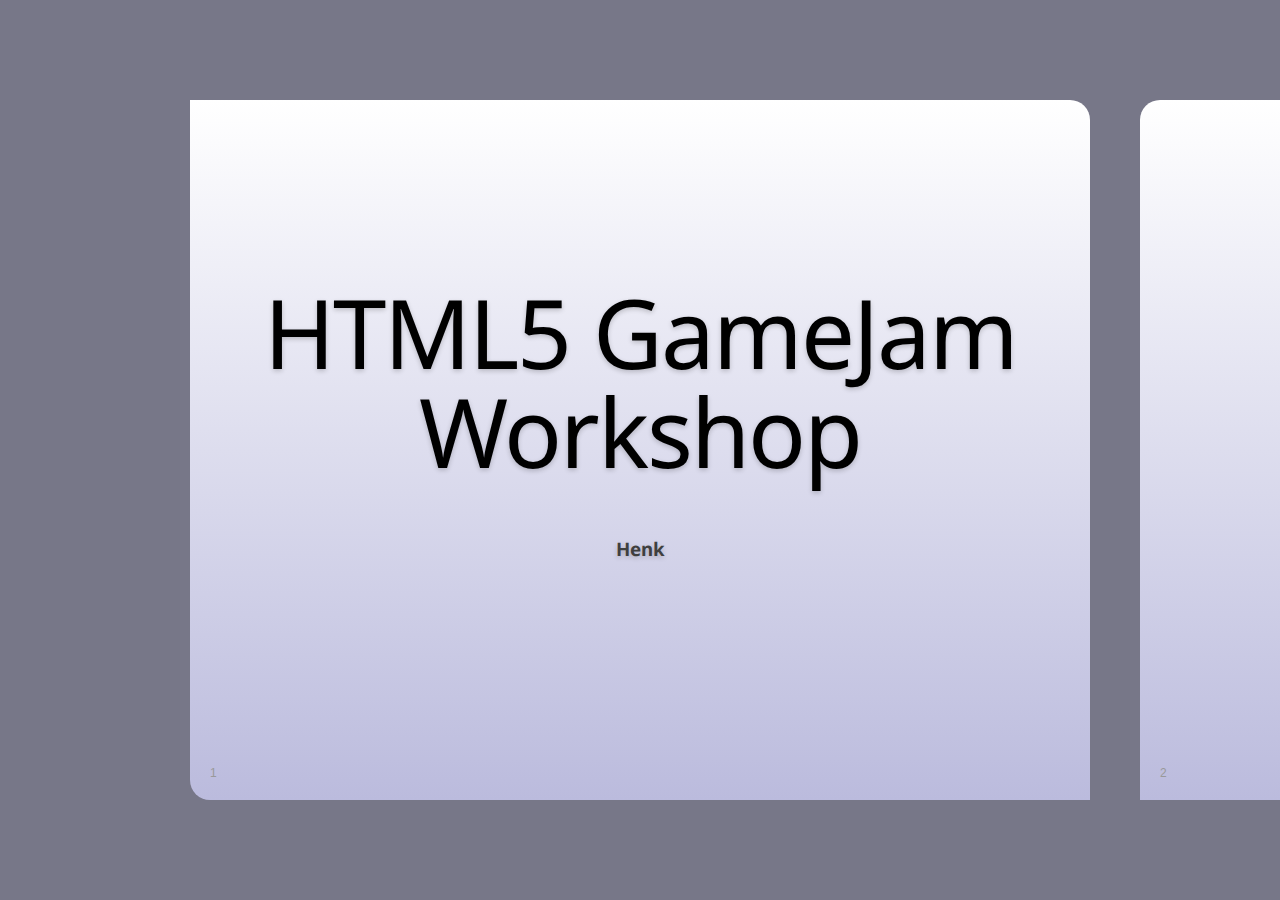
==== index.html @ bd3f6a67 "first commit" ====
<!DOCTYPE html> 
<!--
  Copyright 2010 Google Inc.
 
  Licensed under the Apache License, Version 2.0 (the "License");
  you may not use this file except in compliance with the License.
  You may obtain a copy of the License at
 
     http://www.apache.org/licenses/LICENSE-2.0
 
  Unless required by applicable law or agreed to in writing, software
  distributed under the License is distributed on an "AS IS" BASIS,
  WITHOUT WARRANTIES OR CONDITIONS OF ANY KIND, either express or implied.
  See the License for the specific language governing permissions and
  limitations under the License.
 
  Original slides: Marcin Wichary (mwichary@google.com)
  Modifications: Ernest Delgado (ernestd@google.com)
                 Alex Russell (slightlyoff@chromium.org)
                 Brad Neuberg
--> 
<html manifest="cache.manifest"> 
  <head> 
    <meta charset="utf-8" /> 
    <meta http-equiv="X-UA-Compatible" content="IE=Edge;chrome=1" /> 
    <title>HTML5 GameJam Workshop</title> 
    <link href="http://fonts.googleapis.com/css?family=Droid+Sans|Droid+Sans+Mono" rel="stylesheet" type="text/css" /> 
    <script type="text/javascript" src="http://maps.google.com/maps/api/js?sensor=true"></script> 
    <link rel="stylesheet" href="presentation.css" type="text/css">
  </head> 
  <body> 
    <div class="presentation"> 
      <div id="presentation-counter"></div> 
      <div class="slides"> 
                
        <div class="slide"> 
          <style> 
            .intro h1, .intro h2 {
              color: black;
            }
            .intro h1 {
              letter-spacing: -2px;
              font-size: 96px;
            }
            .intro h2 {
              margin-top: -5px;
              font-size: 40px;
              letter-spacing: -1px;
            }
          </style> 


          <section class="middle intro"> 
            <hgroup> 
              <h1> 
                  HTML5 GameJam 					
              </h1> 
			  <h1>
				Workshop
			  </h1>
             
		      <h3>Henk</h3>
		
            </hgroup> 
          	</section> 
        </div> 
 
		 <div class="slide"> 
	         
	          <section class="middle intro"> 
	            <hgroup> 
	              <h1> 
	                 Welkom!  					
	              </h1> 
			    </hgroup> 
	         </section> 
	     </div>
	
		 <div class="slide"> 
     		<section class="middle intro"> 
	            <hgroup> 
	              <h1> 
	                 Wat gaan we doen? 					
	              </h1> 
			    </hgroup> 
	         </section> 
	     </div>
	
	     <div class="slide"> 
     		<section class="middle intro"> 
	            <hgroup> 
	              <h1> 
	                 Catch me!				
	              </h1> 
			    </hgroup> 
	         </section> 
	     </div>
	
		  <div class="slide"> 
	     		<section class="middle intro"> 
		            <hgroup> 
						
		              <h1>Programma</h1>
		 				<p>
		              <ul>
				        <li>Hoe werkt het spelletje?</li> 
						<li>Wat is HTML5?</li>
						<li>Wat is nu eigenlijk programmeren</li>
						<li>Pauze</li>
						<li>Het echte werk</li>
			 		  </ul>
					</p>
		               
				    </hgroup> 
		         </section> 
		   </div>
        
       
	  </div> <!-- slides --> 
 
    </div> <!-- presentation --> 
 
    <script> 
      (function() {
        var doc = document;
        var disableBuilds = true;
 
        var ctr = 0;
        var spaces = /\s+/, a1 = [''];
 
        var toArray = function(list) {
          return Array.prototype.slice.call(list || [], 0);
        };
 
        var byId = function(id) {
          if (typeof id == 'string') { return doc.getElementById(id); }
          return id;
        };
 
        var query = function(query, root) {
          if (!query) { return []; }
          if (typeof query != 'string') { return toArray(query); }
          if (typeof root == 'string') {
            root = byId(root);
            if(!root){ return []; }
          }
 
          root = root || document;
          var rootIsDoc = (root.nodeType == 9);
          var doc = rootIsDoc ? root : (root.ownerDocument || document);
 
          // rewrite the query to be ID rooted
          if (!rootIsDoc || ('>~+'.indexOf(query.charAt(0)) >= 0)) {
            root.id = root.id || ('qUnique' + (ctr++));
            query = '#' + root.id + ' ' + query;
          }
          // don't choke on something like ".yada.yada >"
          if ('>~+'.indexOf(query.slice(-1)) >= 0) { query += ' *'; }
 
          return toArray(doc.querySelectorAll(query));
        };
 
        var strToArray = function(s) {
          if (typeof s == 'string' || s instanceof String) {
            if (s.indexOf(' ') < 0) {
              a1[0] = s;
              return a1;
            } else {
              return s.split(spaces);
            }
          }
          return s;
        };
 
        var addClass = function(node, classStr) {
          classStr = strToArray(classStr);
          var cls = ' ' + node.className + ' ';
          for (var i = 0, len = classStr.length, c; i < len; ++i) {
            c = classStr[i];
            if (c && cls.indexOf(' ' + c + ' ') < 0) {
              cls += c + ' ';
            }
          }
          node.className = cls.trim();
        };
 
        var removeClass = function(node, classStr) {
          var cls;
          if (classStr !== undefined) {
            classStr = strToArray(classStr);
            cls = ' ' + node.className + ' ';
            for (var i = 0, len = classStr.length; i < len; ++i) {
              cls = cls.replace(' ' + classStr[i] + ' ', ' ');
            }
            cls = cls.trim();
          } else {
            cls = '';
          }
          if (node.className != cls) {
            node.className = cls;
          }
        };
 
        var toggleClass = function(node, classStr) {
          var cls = ' ' + node.className + ' ';
          if (cls.indexOf(' ' + classStr.trim() + ' ') >= 0) {
            removeClass(node, classStr);
          } else {
            addClass(node, classStr);
          }
        };
 
        var ua = navigator.userAgent;
        var isFF = parseFloat(ua.split('Firefox/')[1]) || undefined;
        var isWK = parseFloat(ua.split('WebKit/')[1]) || undefined;
        var isOpera = parseFloat(ua.split('Opera/')[1]) || undefined;
 
        var canTransition = (function() {
          var ver = parseFloat(ua.split('Version/')[1]) || undefined;
          // test to determine if this browser can handle CSS transitions.
          var cachedCanTransition = 
            (isWK || (isFF && isFF > 3.6 ) || (isOpera && ver >= 10.5));
          return function() { return cachedCanTransition; }
        })();
 
        //
        // Slide class
        //
        var Slide = function(node, idx) {
          this._node = node;
          if (idx >= 0) {
            this._count = idx + 1;
          }
          if (this._node) {
            addClass(this._node, 'slide distant-slide');
          }
          this._makeCounter();
          this._makeBuildList();
        };
 
        Slide.prototype = {
          _node: null,
          _count: 0,
          _buildList: [],
          _visited: false,
          _currentState: '',
          _states: [ 'distant-slide', 'far-past',
                     'past', 'current', 'future',
                     'far-future', 'distant-slide' ],
          setState: function(state) {
            if (typeof state != 'string') {
              state = this._states[state];
            }
            if (state == 'current' && !this._visited) {
              this._visited = true;
              this._makeBuildList();
            }
            removeClass(this._node, this._states);
            addClass(this._node, state);
            this._currentState = state;
 
            // delay first auto run. Really wish this were in CSS.
            /*
            this._runAutos();
            */
            var _t = this;
            setTimeout(function(){ _t._runAutos(); } , 400);
          },
          _makeCounter: function() {
            if(!this._count || !this._node) { return; }
            var c = doc.createElement('span');
            c.innerHTML = this._count;
            c.className = 'counter';
            this._node.appendChild(c);
          },
          _makeBuildList: function() {
            this._buildList = [];
            if (disableBuilds) { return; }
            if (this._node) {
              this._buildList = query('[data-build] > *', this._node);
            }
            this._buildList.forEach(function(el) {
              addClass(el, 'to-build');
            });
          },
          _runAutos: function() {
            if (this._currentState != 'current') {
              return;
            }
            // find the next auto, slice it out of the list, and run it
            var idx = -1;
            this._buildList.some(function(n, i) {
              if (n.hasAttribute('data-auto')) {
                idx = i;
                return true;
              }
              return false;
            });
            if (idx >= 0) {
              var elem = this._buildList.splice(idx, 1)[0];
              var transitionEnd = isWK ? 'webkitTransitionEnd' : (isFF ? 'mozTransitionEnd' : 'oTransitionEnd');
              var _t = this;
              if (canTransition()) {
                var l = function(evt) {
                  elem.parentNode.removeEventListener(transitionEnd, l, false);
                  _t._runAutos();
                };
                elem.parentNode.addEventListener(transitionEnd, l, false);
                removeClass(elem, 'to-build');
              } else {
                setTimeout(function() {
                  removeClass(elem, 'to-build');
                  _t._runAutos();
                }, 400);
              }
            }
          },
          buildNext: function() {
            if (!this._buildList.length) {
              return false;
            }
            removeClass(this._buildList.shift(), 'to-build');
            return true;
          },
        };
 
        //
        // SlideShow class
        //
        var SlideShow = function(slides) {
          this._slides = (slides || []).map(function(el, idx) {
            return new Slide(el, idx);
          });
          var h = window.location.hash;
          try {
            this.current = parseInt(h.split('#slide')[1], 10);
          } catch (e) { /* squeltch */ }
          this.current = isNaN(this.current) ? 1 : this.current;
          var _t = this;
          doc.addEventListener('keydown', 
              function(e) { _t.handleKeys(e); }, false);
          doc.addEventListener('mousewheel', 
              function(e) { _t.handleWheel(e); }, false);
          doc.addEventListener('DOMMouseScroll', 
              function(e) { _t.handleWheel(e); }, false);
          doc.addEventListener('touchstart', 
              function(e) { _t.handleTouchStart(e); }, false);
          doc.addEventListener('touchend', 
              function(e) { _t.handleTouchEnd(e); }, false);
          window.addEventListener('popstate', 
              function(e) { if (e.state) { _t.go(e.state); } }, false);
          this._update();          
        };
 
        SlideShow.prototype = {
          _slides: [],
          _update: function(dontPush) {
            document.querySelector('#presentation-counter').innerText = this.current;
            if (history.pushState) {
              if (!dontPush) {
                history.replaceState(this.current, 'Slide ' + this.current, '#slide' + this.current);
              }
            } else {
              window.location.hash = 'slide' + this.current;
            }
            for (var x = this.current-1; x < this.current + 7; x++) {
              if (this._slides[x-4]) {
                this._slides[x-4].setState(Math.max(0, x-this.current));
              }
            }
          },
 
          current: 0,
          next: function() {
            if (!this._slides[this.current-1].buildNext()) {
              this.current = Math.min(this.current + 1, this._slides.length);
              this._update();
            }
          },
          prev: function() {
            this.current = Math.max(this.current-1, 1);
            this._update();
          },
          go: function(num) {
            this.current = num;
            this._update(true);
          },
 
          _notesOn: false,
          showNotes: function() {
            var isOn = this._notesOn = !this._notesOn;
            query('.notes').forEach(function(el) {
              el.style.display = (notesOn) ? 'block' : 'none';
            });
          },
          switch3D: function() {
            toggleClass(document.body, 'three-d');
          },
          handleWheel: function(e) {
            var delta = 0;
            if (e.wheelDelta) {
              delta = e.wheelDelta/120;
              if (isOpera) {
                delta = -delta;
              }
            } else if (e.detail) {
              delta = -e.detail/3;
            }
 
            if (delta > 0 ) {
              this.prev();
              return;
            }
            if (delta < 0 ) {
              this.next();
              return;
            }
          },
          handleKeys: function(e) {
            
            if (/^(input|textarea)$/i.test(e.target.nodeName)) return;
            
            switch (e.keyCode) {
              case 37: // left arrow
                this.prev(); break;
              case 39: // right arrow
              case 32: // space
                this.next(); break;
              case 50: // 2
                this.showNotes(); break;
              case 51: // 3
                this.switch3D(); break;
            }
          },
          _touchStartX: 0,
          handleTouchStart: function(e) {
            this._touchStartX = e.touches[0].pageX;
          },
          handleTouchEnd: function(e) {
            var delta = this._touchStartX - e.changedTouches[0].pageX;
            var SWIPE_SIZE = 150;
            if (delta > SWIPE_SIZE) {
              this.next();
            } else if (delta< -SWIPE_SIZE) {
              this.prev();
            }
          },
        };
 
        // Initialize
        var slideshow = new SlideShow(query('.slide'));
      })();
    </script> 
 
    <!--[if lt IE 9]>
    <script 
      src="http://ajax.googleapis.com/ajax/libs/chrome-frame/1/CFInstall.min.js">
    </script>
		<script>CFInstall.check({ mode: "overlay" });</script>
    <![endif]--> 
    
    <script> 
      var _gaq = _gaq || [];
      _gaq.push(['_setAccount', 'UA-15028909-5']);
      _gaq.push(['_trackPageview']);
 
      (function() {
        var ga = document.createElement('script'); ga.type = 'text/javascript'; ga.async = true;
        ga.src = ('https:' == document.location.protocol ? 'https://ssl' : 'http://www') + '.google-analytics.com/ga.js';
        var s = document.getElementsByTagName('script')[0]; s.parentNode.insertBefore(ga, s);
      })();
    </script> 
  </body> 
</html>
---- presentation.css ----
body {
    font: 16px "Lucida Grande", "Trebuchet MS", Verdana, sans-serif;
    padding: 0;
    margin: 0;
    width: 100%;
    height: 100%;
    position: absolute;
    left: 0px; top: 0px;
  }

  .presentation {
    position: absolute;
    height: 100%;
    width: 100%;
    left: 0px;
    top: 0px;
    display: block;
    overflow: hidden;
    background: #778;
  }

  .slides {
    width: 100%;
    height: 100%;
    left: 0;
    top: 0;
    position: absolute;
    display: block;
    -webkit-transition: -webkit-transform 1s ease-in-out;
    -moz-transition: -moz-transform 1s ease-in-out;
    -o-transition: -o-transform 1s ease-in-out;
    transition: transform 1s ease-in-out;
  }

  .slide {
    display: none;
    position: absolute;
    overflow: hidden;
    width: 900px;
    height: 700px;
    left: 50%;
    top: 50%;
    margin-top: -350px;
    background-color: #eee;
    background: -webkit-gradient(linear, left bottom, left top, from(#bbd), to(#fff));
    background: -moz-linear-gradient(bottom, #bbd, #fff);
    background: linear-gradient(bottom, #bbd, #fff);
    -webkit-transition: margin 0.25s ease-in-out;
    -moz-transition: margin 0.25s ease-in-out;
    -o-transition: margin 0.25s ease-in-out;
    transition: margin 0.25s ease-in-out;
  }

  .slide:nth-child(even) {
    -moz-border-radius: 20px 0;
    -khtml-border-radius: 20px 0;
    border-radius: 20px 0; /* includes Opera 10.5+ */
    -webkit-border-top-left-radius: 20px;
    -webkit-border-bottom-right-radius: 20px;
  }

  .slide:nth-child(odd) {
    -moz-border-radius: 0 20px;
    -khtml-border-radius: 0 20px;
    border-radius: 0 20px;
    -webkit-border-top-right-radius: 20px;
    -webkit-border-bottom-left-radius: 20px;
  }

  .slide p, .slide textarea {
    font-size: 20px;
  }

  .slide .counter {
    color: #999999;
    position: absolute;
    left: 20px;
    bottom: 20px;
    display: block;
    font-size: 12px;
  }

  .slide.title > .counter,
  .slide.segue > .counter,
  .slide.mainTitle > .counter {
    display: none;
  }

  .force-render {
    display: block;
    visibility: hidden;
  }
  
  .slide.far-past {
    display: block;
    margin-left: -2400px;
  }
  
  .slide.past {
    visibility: visible;
    display: block;
    margin-left: -1400px;
  }
  
  .slide.current {
    visibility: visible;
    display: block;
    margin-left: -450px;
  }
  
  .slide.future {
    visibility: visible;
    display: block;
    margin-left: 500px;
  }
  
  .slide.far-future {
    display: block;
    margin-left: 1500px;
  }

  body.three-d div.presentation {
    /*background: -webkit-gradient(radial, 50% 50%, 10, 50% 50%, 1000, from(#333), to(#000));        */
  }
  
  body.three-d div.slides {
    -webkit-transform: translateX(50px) scale(0.8) rotateY(10deg);
    -moz-transform: translateX(50px) scale(0.8) rotateY(10deg);
    -o-transform: translateX(50px) scale(0.8) rotateY(10deg);
    transform: translateX(50px) scale(0.8) rotateY(10deg);
  }
  
  /* Content */
  /*
    Font sizes:
    header h1 - 50px
    h2, p - 20px
    default, pre, input - 16px
  */
  
  @font-face { font-family: 'Junction'; src: url(src/Junction02.otf); }
  @font-face { font-family: 'LeagueGothic'; src: url(src/LeagueGothic.otf); }
  
  header {
    font-family: 'Droid Sans';
    font-weight: normal;
    letter-spacing: -.05em;
    color: black;
    text-shadow: rgba(0, 0, 0, 0.2) 0 2px 5px;
    position: absolute;
    left: 30px;
    top: 25px;
    margin: 0;
    padding: 0;
    font-size: 50px;
  }
  
  h1 {
    font-size: 100%;
    display: inline;
  	font-weight: normal;
  	padding: 0;
  	margin: 0;
  }
  
  h2 {
    font-family: 'Droid Sans';
    color: black;
    font-size: 20px;
    padding: 0;
    margin: 15px 0 5px 0;
  }
        
  h2:first-child {
    margin-top: 0;
  }

  section, footer {
    font-family: 'Droid Sans';
    color: #3f3f3f;
    text-shadow: rgba(0, 0, 0, 0.2) 0 2px 5px;
    margin: 100px 30px 0;
    display: block;
    overflow: hidden;
  }
  
  footer {
    font-size: 12px;
    margin: 20px 0 0 30px;
  }

  a {
    color: inherit;
    display: inline-block;
    text-decoration: none;
    line-height: 110%;
    border-bottom: 2px solid #3f3f3f;
  }

  .gmap a {
    line-height: 100%;
    border-bottom: none;
  }

  li {
    list-style: none;
    padding: 10px 0;
  }

  button {
    font-size: 20px;
  }
  
  pre button {
    margin: 2px;
  }
  
  .summary {
    font-size: 30px;
  }

  .bullets {
    font-size: 40px;
  }
  
  section.left {
    float: left;
    width: 390px;
  }
  
  section.small {
    font-size: 24px;
  }
  
  section.small ul {
    margin: 0 0 0 15px;
    padding: 0;
  }
  
  section.small li {
    padding-bottom: 0;
  }
        
  section.middle {
    line-height: 68px;
    text-align: center;
    display: table-cell;
    vertical-align: middle;
    height: 700px;
    width: 900px;
  }
  
  pre {
    text-align: left;
    font-family: 'Droid Sans Mono', Courier;        
    padding: 10px 20px;
    background: rgba(255, 0, 0, 0.05);
    -webkit-border-radius: 8px;
    -khtml-border-radius: 8px;
    -moz-border-radius: 8px;
    border-radius: 8px;
    border: 1px solid rgba(255, 0, 0, 0.2);
  }
  
  pre select {
    font-family: Monaco, Courier;
    border: 1px solid #c61800;
  }
    
  input {
    font-size: 16px;
    margin-right: 10px;
    font-family: Helvetica;
    padding: 3px;
  }
  input[type="range"] {
    width: 100%;
  }
  
  button {
    margin: 20px 10px 0 0;
    font-family: Verdana;
  }
  
  button.large {
    font-size: 32px;
  }
    
  pre b {
    font-weight: normal;
    color: #c61800;
    text-shadow: #c61800 0 0 1px;
    /*letter-spacing: -1px;*/
  }
  pre em {
    font-weight: normal;
    font-style: normal;
    color: #18a600;
    text-shadow: #18a600 0 0 1px;
  }
  pre input[type="range"] {
    height: 6px;
    cursor: pointer;
    width: auto;
  }
  
  div.example {
    display: block;
    padding: 10px 20px;
    color: black;
    background: rgba(255, 255, 255, 0.4);
    -webkit-border-radius: 8px;
    -khtml-border-radius: 8px;
    -moz-border-radius: 8px;
    border-radius: 8px;
    margin-bottom: 10px;
    border: 1px solid rgba(0, 0, 0, 0.2);
  }
  
  video {
    -moz-border-radius: 8px;
    -khtml-border-radius: 8px;
    -webkit-border-radius: 8px;
    border-radius: 8px;
    border: 1px solid rgba(0, 0, 0, 0.2);
  }
  
  .css,
  .js,
  .html,
  .key {
    font-family: 'Droid Sans';
    color: black;
    display: inline-block;
    padding: 6px 10px 3px 10px;
    font-size: 25px;
    line-height: 30px;
    text-shadow: none;
    letter-spacing: 0;
    bottom: 10px;
    position: relative;
    -moz-border-radius: 10px;
    -khtml-border-radius: 10px;
    -webkit-border-radius: 10px;
    border-radius: 10px;
    background: white;
    box-shadow: rgba(0, 0, 0, 0.1) 0 2px 5px;
    -webkit-box-shadow: rgba(0, 0, 0, 0.1) 0 2px 5px;
    -moz-box-shadow: rgba(0, 0, 0, 0.1) 0 2px 5px;
    -o-box-shadow: rgba(0, 0, 0, 0.1) 0 2px 5px;
  }
  
  .key { font-family: Arial; }
  
  :not(header) > .css,
  :not(header) > .js,
  :not(header) > .html,
  :not(header) > .key {
    margin: 0 5px;
    bottom: 4px;
  }
  
  .css {
    background: -webkit-gradient(linear, left top, left bottom, from(#ff4), to(#ffa));
    background-color: #ff4;
    background: -moz-linear-gradient(left top, #ff4, #ffa);
  }
  .js {
    background: -webkit-gradient(linear, left top, left bottom, from(#4f4), to(#afa));
    background-color: #4f4;
    background: -moz-linear-gradient(left top, #4f4, #afa);
  }
  .html {
    background: -webkit-gradient(linear, left top, left bottom, from(#e88), to(#fee));
    background-color: #e88;
    background: -moz-linear-gradient(left top, #e88, #fee);
  }

  .two-column {
    -webkit-column-count: 2;
    -moz-column-count: 2;
    column-count: 2;
  }
  
  .summary li::before, .bullets li::before {
    content: '· ';
  }

  .stroke {
    -webkit-text-stroke-color: red;
    -webkit-text-stroke-width: 1px;
  } /* currently webkit-only */
  
  .center {
    text-align: center;
  }
  
  .formula {
    font-size: 50px;
  }
  
  #presentation-counter {
    color: #ccc;
    font-size: 100px;
    letter-spacing: 1px;
    position: absolute;
    top: 40%;
    left: 0;
    width: 100%;
    text-align: center;
  }
  
  .hsl-value {
    display: inline-block;
    width: 50px;
  }
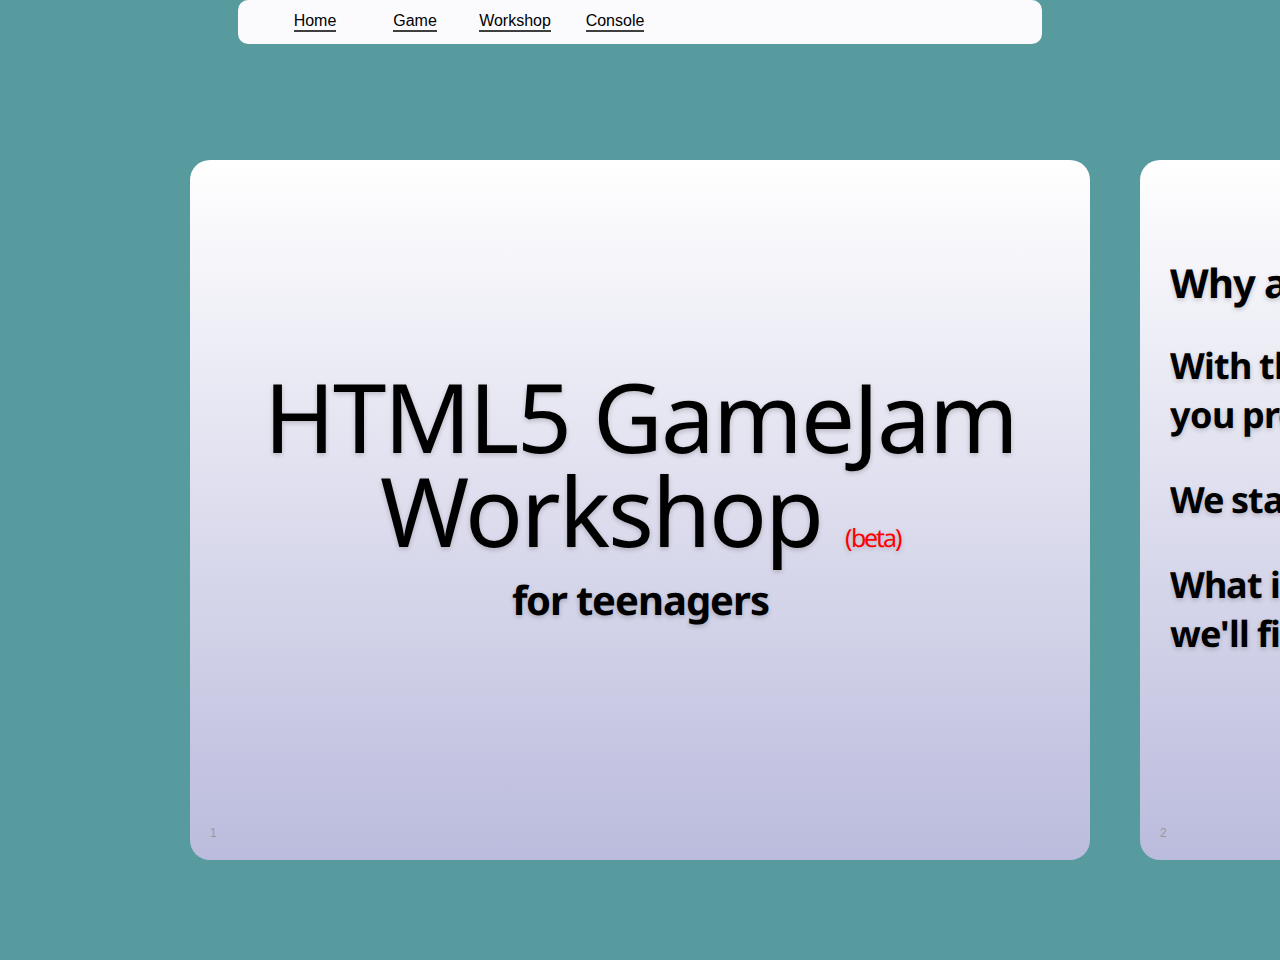
==== commit 2ff7f30f: "initital setup for workshop" ====
--- a/index.html
+++ b/index.html
@@ -28,8 +28,31 @@
     <link href="http://fonts.googleapis.com/css?family=Droid+Sans|Droid+Sans+Mono" rel="stylesheet" type="text/css" /> 
     <script type="text/javascript" src="http://maps.google.com/maps/api/js?sensor=true"></script> 
     <link rel="stylesheet" href="presentation.css" type="text/css">
+	<script type="text/javascript">
+
+	  var _gaq = _gaq || [];
+	  _gaq.push(['_setAccount', 'UA-20057132-1']);
+	  _gaq.push(['_trackPageview']);
+
+	  (function() {
+	    var ga = document.createElement('script'); ga.type = 'text/javascript'; ga.async = true;
+	    ga.src = ('https:' == document.location.protocol ? 'https://ssl' : 'http://www') + '.google-analytics.com/ga.js';
+	    var s = document.getElementsByTagName('script')[0]; s.parentNode.insertBefore(ga, s);
+	  })();
+
+	</script>
   </head> 
   <body> 
+	<div id="menu-wrapper">
+		<div id="menu">
+			<ul>
+				<li><div class="item"><a href="index.html">Home</a></div></li>
+				<li><div class="item"><a href="game" target="_blank">Game</a></div></li>
+				<li><div class="item"><a href="workshop.html">Workshop</a></div></li>
+				<li><div class="item"><a href="http://jsconsole.com" target="_blank">Console</a></div></li>
+			</ul>	
+		</div>	
+	</div>
     <div class="presentation"> 
       <div id="presentation-counter"></div> 
       <div class="slides"> 
@@ -54,69 +77,72 @@
           <section class="middle intro"> 
             <hgroup> 
               <h1> 
-                  HTML5 GameJam 					
-              </h1> 
-			  <h1>
-				Workshop
+                  HTML5 GameJam	Workshop <span style="color : red; font-size : 25px;">(beta)</span>
 			  </h1>
-             
-		      <h3>Henk</h3>
-		
+			<h2>
+				for teenagers
+			</h2>
+			
             </hgroup> 
           	</section> 
         </div> 
- 
-		 <div class="slide"> 
-	         
-	          <section class="middle intro"> 
+
+		 
+		<div class="slide"> 
+	          <section class="intro"> 
 	            <hgroup> 
-	              <h1> 
-	                 Welkom!  					
-	              </h1> 
+		 		<h2>Why a workhop?<h2>
+			
+			    <p>
+			    With this workshop I want to show </br>
+				you programming is fun! </br>
+			    </p>
+				
+				<p>
+			    We start at the beginning. </br>
+			    </p>
+			    
+			    <p> 
+				What is programming and  </br>
+				we'll finish with a nice game!</br>
+				</p>
+	    
+	            </hgroup> 
+	          	</section> 
+	    </div>
+	
+		<div class="slide"> 
+	          <section class="intro"> 
+	            <hgroup> 
+		 		<h2>What do we need?<h2>
+				<p>
+					<ul>
+						<li>a simple text editor</li>
+						<li>a browser... Chrome, FireFox, Safari, Internet Explorer</li>
+					</ul>	
+			    </p>		
 			    </hgroup> 
-	         </section> 
-	     </div>
+	          	</section> 
+	    </div>
 	
-		 <div class="slide"> 
-     		<section class="middle intro"> 
+		<div class="slide"> 
+	          <section class="intro"> 
 	            <hgroup> 
-	              <h1> 
-	                 Wat gaan we doen? 					
-	              </h1> 
+		        
+		 		<h2>Like to help me?<h2>
+			    <p>
+					<ul>
+						<li>email : henk[dot]jurriens[at]gmail.com</li>
+						<li>github : www.github.com/henkjurriens</li>
+					</ul>
+				</p>
+						
 			    </hgroup> 
-	         </section> 
-	     </div>
+		    	</section> 
+	    </div>
 	
-	     <div class="slide"> 
-     		<section class="middle intro"> 
-	            <hgroup> 
-	              <h1> 
-	                 Catch me!				
-	              </h1> 
-			    </hgroup> 
-	         </section> 
-	     </div>
-	
-		  <div class="slide"> 
-	     		<section class="middle intro"> 
-		            <hgroup> 
-						
-		              <h1>Programma</h1>
-		 				<p>
-		              <ul>
-				        <li>Hoe werkt het spelletje?</li> 
-						<li>Wat is HTML5?</li>
-						<li>Wat is nu eigenlijk programmeren</li>
-						<li>Pauze</li>
-						<li>Het echte werk</li>
-			 		  </ul>
-					</p>
-		               
-				    </hgroup> 
-		         </section> 
-		   </div>
-        
-       
+ 
+		
 	  </div> <!-- slides --> 
  
     </div> <!-- presentation --> 
--- a/presentation.css
+++ b/presentation.css
@@ -9,15 +9,75 @@
     left: 0px; top: 0px;
   }
 
+  #menu-wrapper{
+	width : 100%;
+	height : 75px;
+	color : white;
+	background : #579b9e;
+
+  }
+
+@-webkit-keyframes resize {
+	0% {
+		padding: 0;
+	}
+	50% {
+		padding: 10px 0 0 0;
+		background-color:rgba(255,0,0,0.2);		
+	}
+	100% {
+		padding: 30px 0 0 0;
+		background-color:rgba(255,0,0,0.9);
+	}
+}
+
+/*
+#menu .item:hover {
+	-webkit-animation-name: resize;
+	-webkit-animation-duration: .5s;
+	-webkit-animation-iteration-count: 2;
+	-webkit-animation-direction: alternate;	
+}
+*/
+
+ #menu{
+		width : 800px;
+		height : 40px;
+		margin : auto;
+		background : #fbfbfd;
+	 	-moz-border-radius: 10px 0;
+	    -khtml-border-radius: 10px 0;
+	    border-radius: 10px 0; /* includes Opera 10.5+ */
+	    -webkit-border-top-left-radius: 10px;
+	    -webkit-border-bottom-right-radius: 10px;
+	 	-webkit-border-top-right-radius: 10px;
+	    -webkit-border-bottom-left-radius: 10px;
+		padding : 2px;
+		color : black;
+	}
+	
+	#menu ul{
+		margin-top  : 0px;
+	}
+
+	#menu li{
+	    display : block;
+	    float : left;
+	    margin-right : 15px;
+	    margin-left : -15px;
+		width : 100px;
+		text-align :center	;
+	}
+
   .presentation {
     position: absolute;
     height: 100%;
     width: 100%;
     left: 0px;
-    top: 0px;
+    top: 60px;
     display: block;
     overflow: hidden;
-    background: #778;
+    background: #579b9e;
   }
 
   .slides {
@@ -33,6 +93,7 @@
     transition: transform 1s ease-in-out;
   }
 
+  
   .slide {
     display: none;
     position: absolute;
@@ -50,6 +111,7 @@
     -moz-transition: margin 0.25s ease-in-out;
     -o-transition: margin 0.25s ease-in-out;
     transition: margin 0.25s ease-in-out;
+    font-size : 30px;
   }
 
   .slide:nth-child(even) {
@@ -58,6 +120,8 @@
     border-radius: 20px 0; /* includes Opera 10.5+ */
     -webkit-border-top-left-radius: 20px;
     -webkit-border-bottom-right-radius: 20px;
+ 	-webkit-border-top-right-radius: 20px;
+    -webkit-border-bottom-left-radius: 20px;
   }
 
   .slide:nth-child(odd) {
@@ -66,10 +130,12 @@
     border-radius: 0 20px;
     -webkit-border-top-right-radius: 20px;
     -webkit-border-bottom-left-radius: 20px;
+	-webkit-border-top-left-radius: 20px;
+    -webkit-border-bottom-right-radius: 20px;
   }
 
   .slide p, .slide textarea {
-    font-size: 20px;
+    font-size: 36px;
   }
 
   .slide .counter {
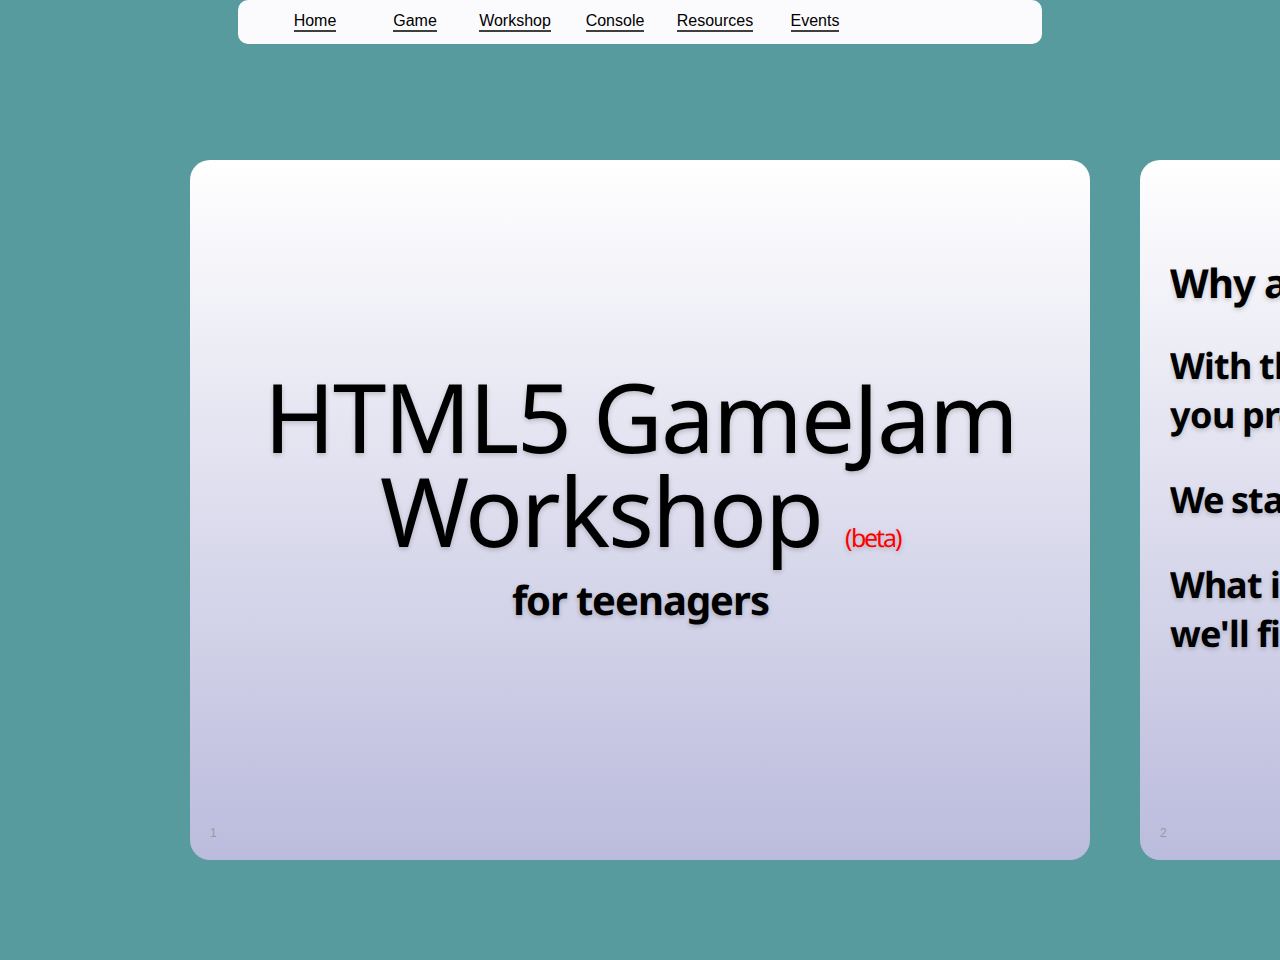
==== commit aaf7eb5f: "improvements game & new slides for presentations" ====
--- a/index.html
+++ b/index.html
@@ -50,6 +50,9 @@
 				<li><div class="item"><a href="game" target="_blank">Game</a></div></li>
 				<li><div class="item"><a href="workshop.html">Workshop</a></div></li>
 				<li><div class="item"><a href="http://jsconsole.com" target="_blank">Console</a></div></li>
+				<li><div class="item"><a href="resources.html">Resources</a></div></li>
+				<li><div class="item"><a href="events.html">Events</a></div></li>
+				
 			</ul>	
 		</div>	
 	</div>
--- a/presentation.css
+++ b/presentation.css
@@ -319,8 +319,9 @@
   
   pre {
     text-align: left;
-    font-family: 'Droid Sans Mono', Courier;        
-    padding: 10px 20px;
+    font-family: 'Droid Sans Mono', Courier;
+	font-size : 20px;
+    padding: 20px 20px;
     background: rgba(255, 0, 0, 0.05);
     -webkit-border-radius: 8px;
     -khtml-border-radius: 8px;
@@ -390,6 +391,17 @@
     -webkit-border-radius: 8px;
     border-radius: 8px;
     border: 1px solid rgba(0, 0, 0, 0.2);
+  }
+
+  .photo-1 {
+	 border : 3px white solid;
+	 position : absolute;
+	 top : 350px;
+	 left : 300px;
+	 z-index : 0;
+ 	 rotation: -30deg;
+	 -webkit-transform: rotate(-30deg);
+	 -moz-transform: rotate(-30deg);
   }
   
   .css,
